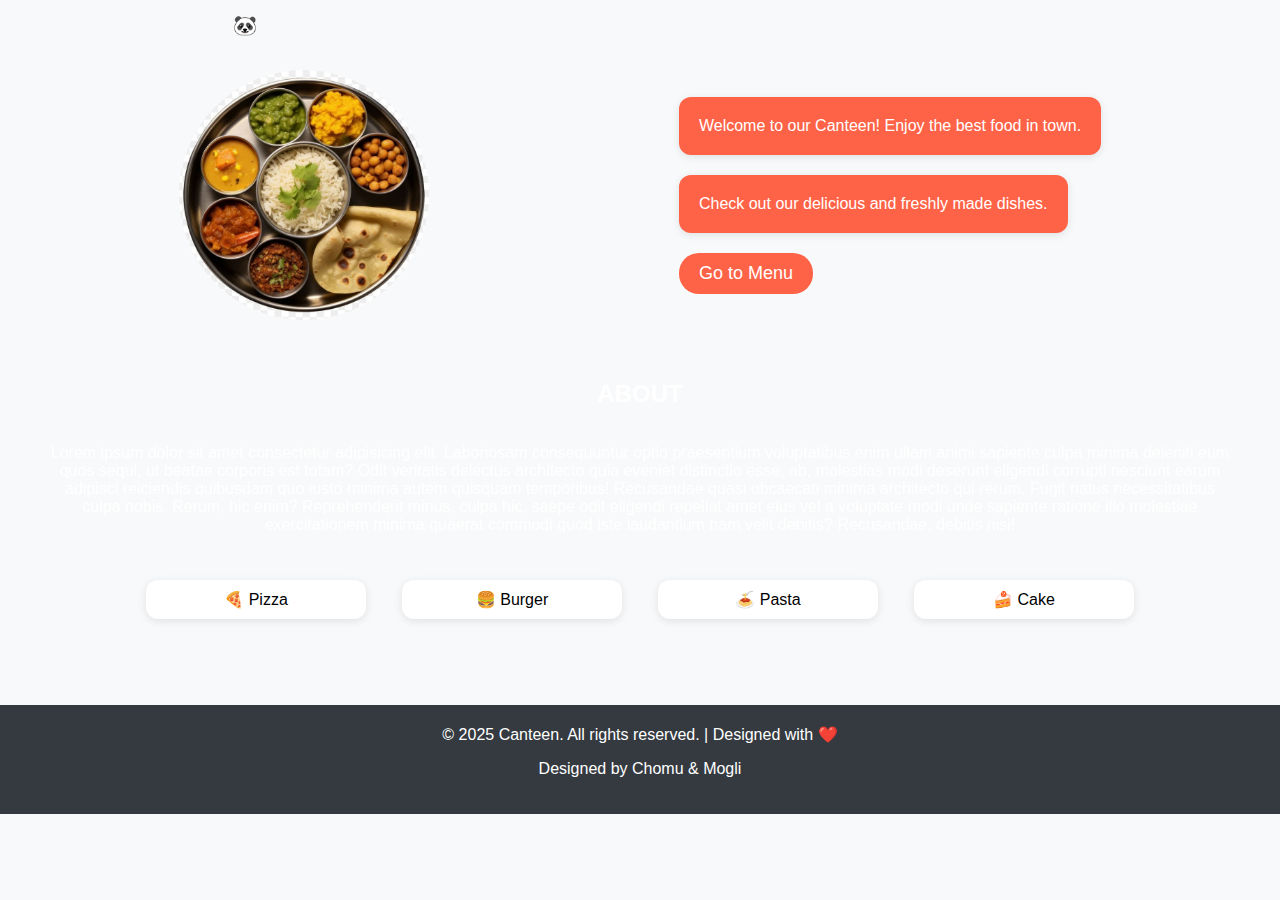
==== Menu/Home.html @ 31425b7a "Add files via upload" ====
<!DOCTYPE html>
<html lang="en">
<head>
    <meta charset="UTF-8">
    <meta name="viewport" content="width=device-width, initial-scale=1.0">
    <title>Canteen Home</title>
    <style>
        body {
            margin: 0;
            font-family: Arial, sans-serif;
            display: flex;
            flex-direction: column;
            align-items: center;
            background-color: #f8f9fa;
            background-image: url(https://tse2.mm.bing.net/th?id=OIP.Z4LQOodyFqp50wKxT5Hm9AHaE7&pid=Api&P=0&h=220);
            background-repeat: repeat;
        }

        .container {
            display: flex;
            align-items: center;
            justify-content: center;
            width: 100%;
            padding: 20px;
        }

        .hero {
            width: 250px;
            height: 250px;
            background: url('thali.jpg') no-repeat center/cover;
            border-radius: 50%;
            animation: spin 15s linear infinite;
            margin-right: 250px;
        }

        @keyframes spin {
            0% { transform: rotate(0deg); }
            100% { transform: rotate(360deg); }
        }

        .content {
            display: flex;
            flex-direction: column;
            align-items: flex-start;
            justify-content: center;
        }

        .text-box {
            background-color: #ff6347;
            color: #fff;
            padding: 20px;
            border-radius: 12px;
            margin-bottom: 20px;
            box-shadow: 0 2px 8px rgba(0, 0, 0, 0.1);
        }

        .menu-btn {
            padding: 10px 20px;
            background-color: #ff6347;
            color: #fff;
            border: none;
            border-radius: 20px;
            font-size: 18px;
            cursor: pointer;
            transition: background-color 0.3s ease;
        }

        .menu-btn:hover {
            background-color: #e55337;
        }

        .dishes {
            display: flex;
            justify-content: space-around;
            width: 80%;
            flex-wrap: wrap;
        }

        .dish {
            width: 200px;
            text-align: center;
            padding: 10px;
            background-color: #fff;
            border-radius: 12px;
            box-shadow: 0 2px 8px rgba(0, 0, 0, 0.1);
            margin: 10px;
        }

        footer {
            width: 100%;
            text-align: center;
            padding: 20px;
            background-color: #343a40;
            color: #fff;
            margin-top: 76px;
            position: relative; bottom: 1;
        }

        .nav-bar{
            height: 50px;
            width: 100vw;
            display: flex;
            background-color: transparent;
            backdrop-filter: blur(45px);
            justify-content: space-around;
            align-items: center;
            flex-wrap: wrap;
           
           
        }
        nav,nav a{
            position: sticky; top: 0;
            font-family: Verdana, Geneva, Tahoma, sans-serif;
            font-weight: 700;
            text-decoration: none;
            color: #f8f9fa;
        }
nav a:hover{
    color: aqua;
}

.about{
    background-color: transparent;
    backdrop-filter: blur(60px);
    margin: 20px;
    border-radius: 60px;
    display: flex;
    flex-wrap: wrap;
    color: white;
justify-content: center;
padding: 0px 25px 0px 25px;
}
    </style>
</head>
<body>
    <nav>
        <div class="nav-bar">
            <div class="logo">
<h1 style="font-size: larger; font-weight: 900;">CHOMU's CAFE🐼</h1>
            </div>
            <a href="#home">HOME</a>
            <a href="#about">ABOUT</a>
            <a href="#menu">MENU</a>
            <a href="#contact">CONTACT</a>
        </div>
    </nav>
    <div class="container">
        <div class="hero"></div>
        <div class="content">
            <div class="text-box">Welcome to our Canteen! Enjoy the best food in town.</div>
            <div class="text-box">Check out our delicious and freshly made dishes.</div>
            <button class="menu-btn" onclick="location.href='menu.html'">Go to Menu</button>
        </div>
    </div>

    <div class="about">
        <h2>ABOUT</h2>
        <p align="center">Lorem ipsum dolor sit amet consectetur adipisicing elit. Laboriosam consequuntur optio praesentium voluptatibus enim ullam animi sapiente culpa minima deleniti eum quos sequi, ut beatae corporis est totam? Odit veritatis delectus architecto quia eveniet distinctio esse, ab, molestias modi deserunt eligendi corrupti nesciunt earum adipisci reiciendis quibusdam quo iusto minima autem quisquam temporibus! Recusandae quasi obcaecati minima architecto qui rerum. Fugit natus necessitatibus culpa nobis. Rerum, hic enim? Reprehenderit minus, culpa hic, saepe odit eligendi repellat amet eius vel a voluptate modi unde sapiente ratione illo molestiae exercitationem minima quaerat commodi quod iste laudantium nam velit debitis? Recusandae, debitis nisi!</p>
    </div>

    <div class="dishes">
        <div class="dish">🍕 Pizza</div>
        <div class="dish">🍔 Burger</div>
        <div class="dish">🍝 Pasta</div>
        <div class="dish">🍰 Cake</div>
    </div>

    

    <footer>
        &copy; 2025 Canteen. All rights reserved. | Designed with ❤️<br>
        <p>Designed by Chomu & Mogli</p>
    </footer>
</body>
</html>
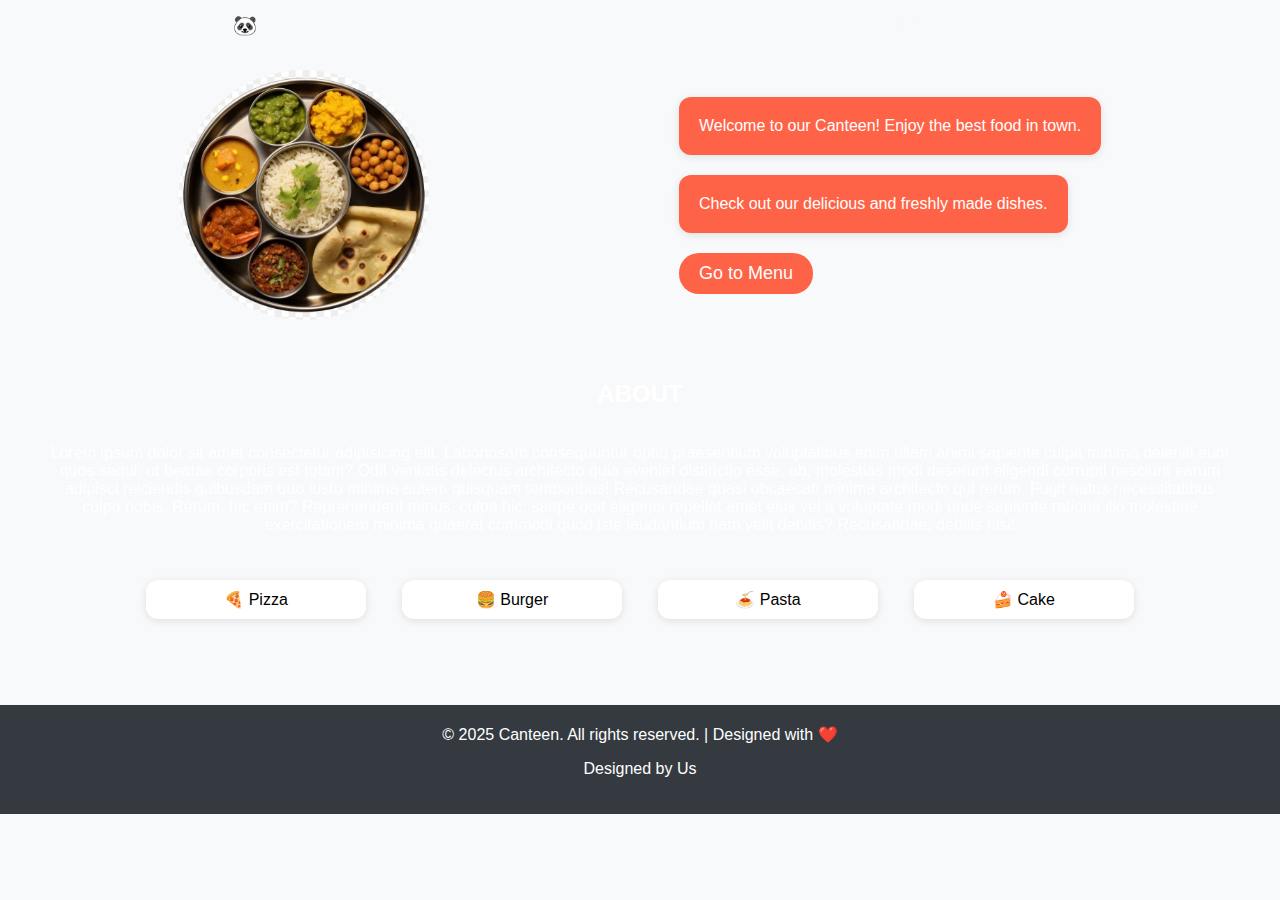
==== commit 8ab2a90c: "Update Home.html" ====
--- a/Menu/Home.html
+++ b/Menu/Home.html
@@ -169,7 +169,7 @@
 
     <footer>
         &copy; 2025 Canteen. All rights reserved. | Designed with ❤️<br>
-        <p>Designed by Chomu & Mogli</p>
+        <p>Designed by Us</p>
     </footer>
 </body>
 </html>
